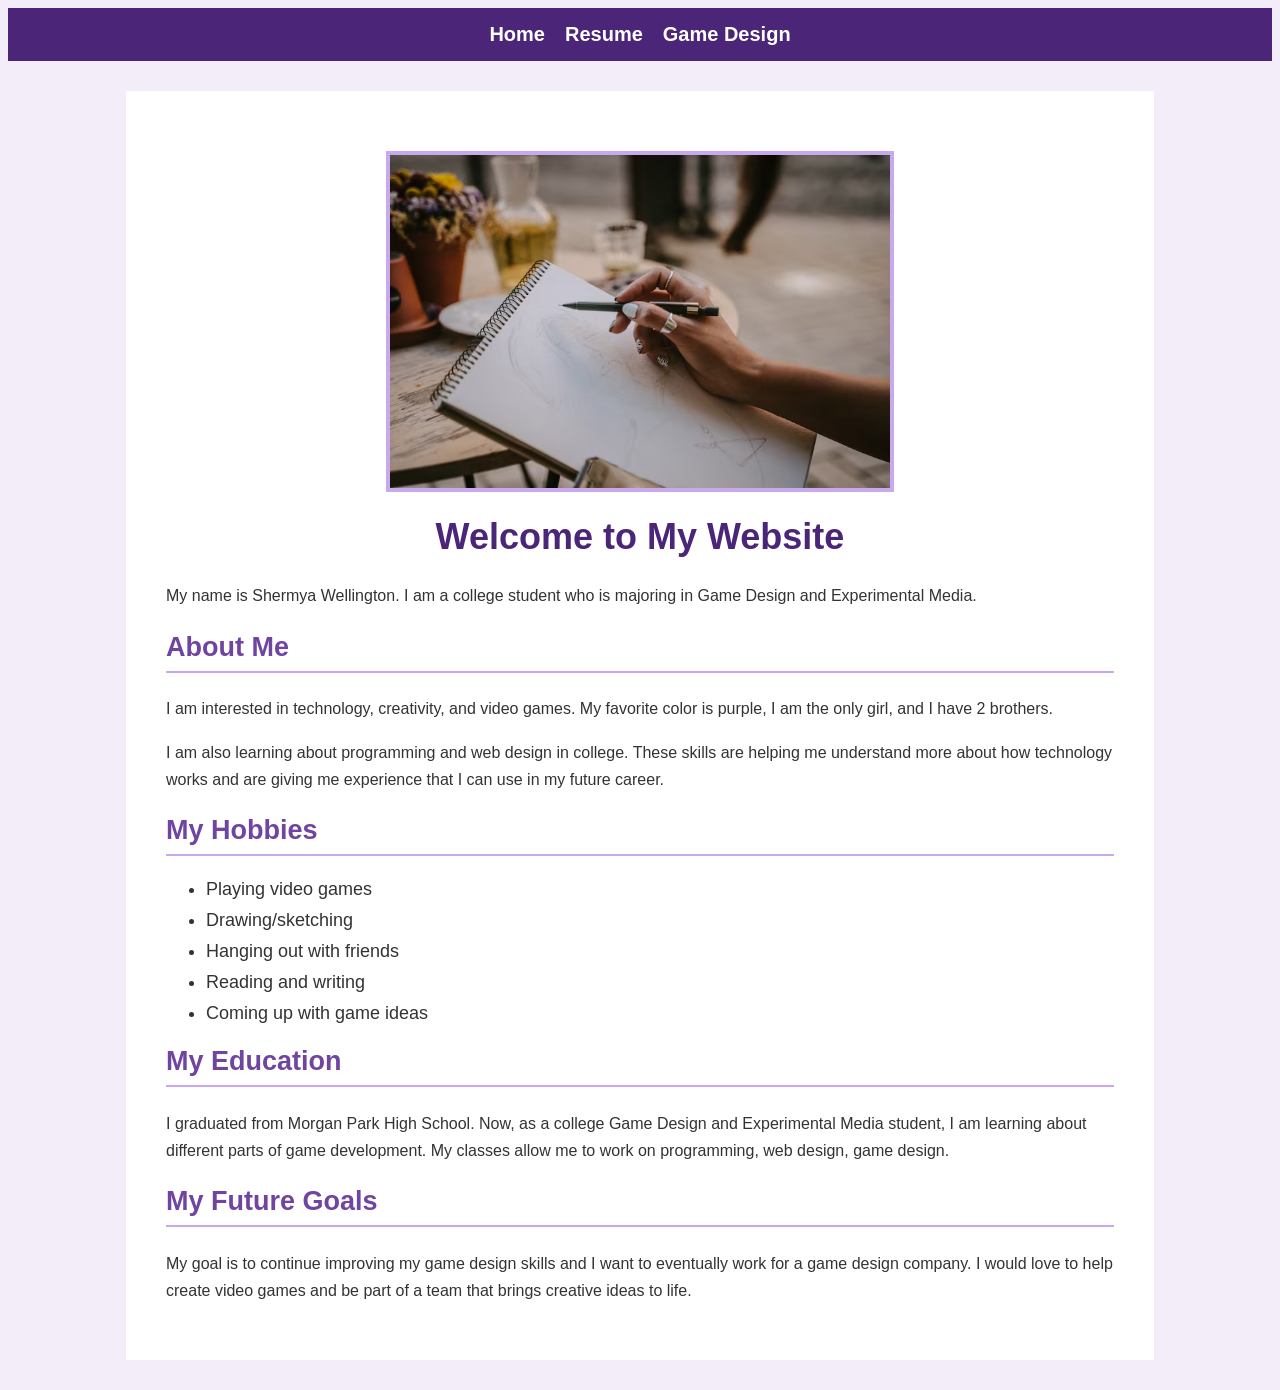
==== index.html @ 602ac1ba "first commit" ====
<!DOCTYPE html>
<html lang="en">
  <head>
    <meta charset="UTF-8">
    <title>Home</title>
    <link rel="stylesheet" href="css/styles.css">
    <script src="script.js" defer></script>
</head>

  <body class="home-page">
    <nav>
      <ul>
        <li><a href="index.html">Home</a></li>
        <li><a href="resume.html">Resume</a></li>
        <li><a href="page3.html">Game Design</a></li>
      </ul>
    </nav>

    <main class="home-content">
      <img src="IMG_5848.jpeg" alt="notes" width="500" height="600">

      <h1>Welcome to My Website</h1>

      <p>My name is Shermya Wellington. I am a college student who is majoring in Game Design and Experimental Media.</p>

      <h2>About Me</h2>

      <p>I am interested in technology, creativity, and video games. My favorite color is purple, I am the only girl, and I have 2 brothers.</p>

      <p>I am also learning about programming and web design in college. These skills are helping me understand more about how technology works and are giving me experience that I can use in my future career.</p>

      <h2>My Hobbies</h2>

      <ul>
        <li>Playing video games</li>
        <li>Drawing/sketching</li>
        <li>Hanging out with friends</li>
        <li>Reading and writing</li>
        <li>Coming up with game ideas</li>
      </ul>

      <h2>My Education</h2>

      <p>I graduated from Morgan Park High School. Now, as a college Game Design and Experimental Media student, I am learning about different parts of game development. My classes allow me to work on programming, web design, game design.</p>

      <h2>My Future Goals</h2>

      <p>My goal is to continue improving my game design skills and I want to eventually work for a game design company. I would love to help create video games and be part of a team that brings creative ideas to life.</p>
    </main>
  </body>
</html>
---- css/styles.css ----
/* Navigation for all three pages */
nav ul {
  list-style: none;
  display: flex;
  justify-content: center;
  gap: 30px;
  padding: 15px;
  margin: 0;
  background-color: #4b2678;
}

nav a {
  color: white;
  text-decoration: none;
  font-weight: bold;
  font-size: 18px;
}

nav a:hover {
  color: #e0c8ff;
}

/* Home Page */

/* Style 1 */
.home-page {
  background-color: #f3edfa;
  color: #333333;
  font-family: Arial, sans-serif;
}

/* Style 2 */
.home-content {
  width: 85%;
  max-width: 1000px;
  margin: 30px auto;
  padding: 25px;
  background-color: white;
}

/* Style 3 */
.home-content h1 {
  color: #4b2678;
  text-align: center;
}

/* Style 4 */
.home-content h2 {
  color: #7044a1;
  border-bottom: 2px solid #c9a9ed;
  padding-bottom: 8px;
}

/* Style 5 */
.home-content img {
  display: block;
  max-width: 100%;
  height: auto;
  margin: 20px auto;
  border: 4px solid #c9a9ed;
}

/* Style 6 */
.home-content p {
  line-height: 1.7;
  font-size: 16px;
}

/* Style 7 */
.home-content li {
  margin-bottom: 10px;
}


/* Resume Page */

/* Style 1 */
.resume-page {
  background-color: #eee7f5;
  color: #333333;
  font-family: Arial, sans-serif;
}

/* Style 2 */
.resume-content {
  width: 850px;
  margin: 30px auto;
  padding: 30px;
  background-color: white;
}

/* Style 3 */
.resume-content h1 {
  color: #4b2678;
  text-align: center;
  font-size: 32px;
}

/* Style 4 */
.resume-content h2 {
  color: #7044a1;
  border-bottom: 2px solid #c9a9ed;
  padding-bottom: 8px;
  margin-top: 30px;
}

/* Style 5 */
.resume-content img {
  display: block;
  margin: 20px auto;
  border: 4px solid #c9a9ed;
}

/* Style 6 */
.resume-content p {
  line-height: 1.7;
  margin-bottom: 15px;
}

/* Style 7 */
.resume-content li {
  margin-bottom: 10px;
}

/* Game Design Page */

/* Style 1 */
.personal-page {
  background-color: #f3edfa;
  color: #333333;
  font-family: Arial, sans-serif;
}

/* Style 2 */
.personal-content {
  width: 90%;
  max-width: 1000px;
  margin: 30px auto;
  padding: 25px;
  background-color: white;
  box-sizing: border-box;
}

/* Style 3 */
.personal-content h1 {
  color: #4b2678;
  text-align: center;
  font-size: 32px;
}

/* Style 4 */
.personal-content h2 {
  color: #7044a1;
  border-bottom: 2px solid #c9a9ed;
  padding-bottom: 8px;
  margin-top: 30px;
}

/* Style 5 */
.personal-content img {
  display: block;
  max-width: 100%;
  height: auto;
  margin: 20px auto;
  border: 4px solid #c9a9ed;
}

/* Style 6 */
.personal-content p {
  line-height: 1.7;
  font-size: 16px;
}

/* Style 7 */
.personal-content video {
  display: block;
  max-width: 100%;
  margin: 25px auto;
}

/* Media Query 1: Tablets and larger screens */
@media screen and (min-width: 600px) {
    .home-content {
        width: 90%;
        padding: 30px;
        font-size: 18px;
    }

    .home-content img {
        max-width: 100%;
        height: auto;
    }

    nav ul {
        gap: 20px;
    }
}

/* Media Query 2: Large screens */
@media screen and (min-width: 1000px) {
    .home-content {
        width: 75%;
        max-width: 1200px;
        padding: 40px;
    }

    .home-content img {
        width: 500px;
        height: auto;
    }

    nav a {
        font-size: 20px;
    }
}
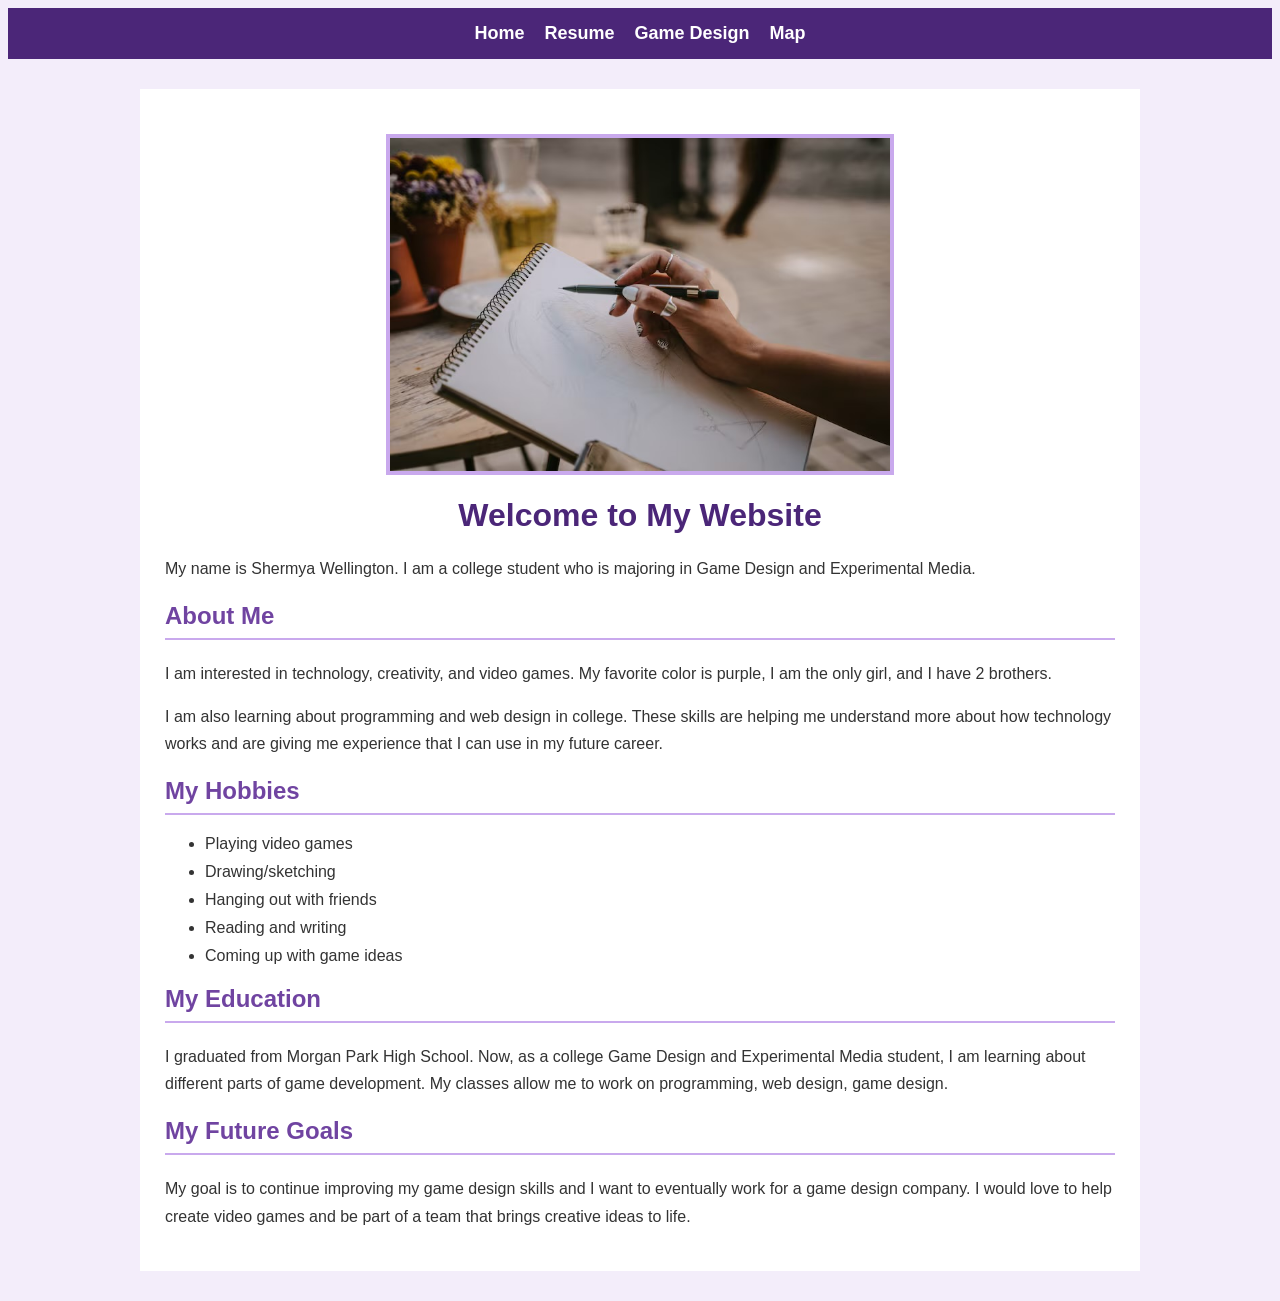
==== commit acf85a56: "Map" ====
--- a/index.html
+++ b/index.html
@@ -13,6 +13,7 @@
         <li><a href="index.html">Home</a></li>
         <li><a href="resume.html">Resume</a></li>
         <li><a href="page3.html">Game Design</a></li>
+        <li><a href="map.html">Map</a></li>
       </ul>
     </nav>
 
--- a/css/styles.css
+++ b/css/styles.css
@@ -179,12 +179,12 @@
   margin: 25px auto;
 }
 
-/* Media Query 1: Tablets and larger screens */
+/* Media Query 1: Medium screens */
 @media screen and (min-width: 600px) {
     .home-content {
         width: 90%;
         padding: 30px;
-        font-size: 18px;
+        box-sizing: border-box;
     }
 
     .home-content img {
@@ -200,17 +200,17 @@
 /* Media Query 2: Large screens */
 @media screen and (min-width: 1000px) {
     .home-content {
-        width: 75%;
-        max-width: 1200px;
-        padding: 40px;
+        width: 85%;
+        max-width: 1000px;
+        padding: 25px;
     }
 
     .home-content img {
-        width: 500px;
+        max-width: 100%;
         height: auto;
     }
 
     nav a {
-        font-size: 20px;
+        font-size: 18px;
     }
 }
